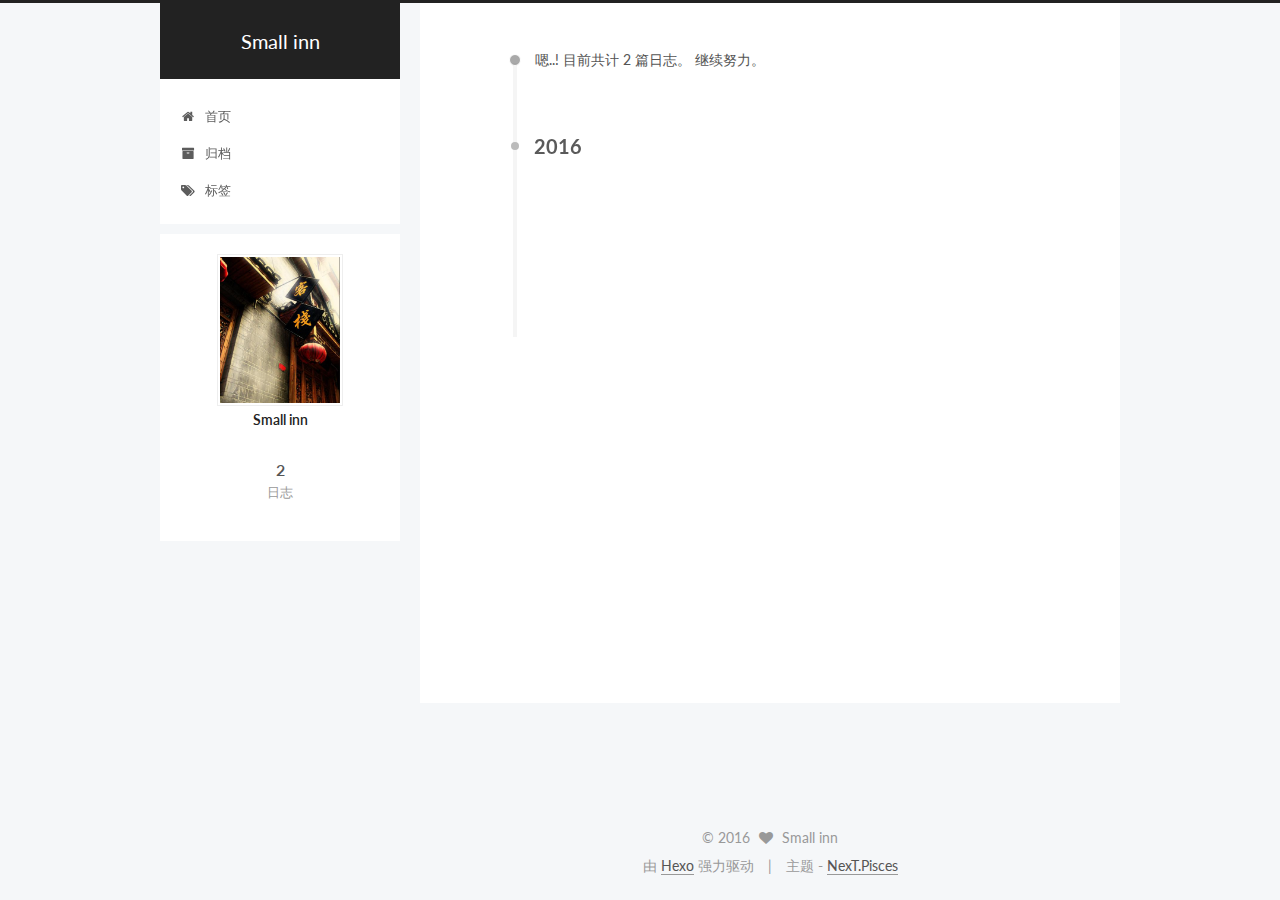
==== archives/index.html @ 56181438 "Site updated: 2016-12-31 00:46:27" ====
<!doctype html>



  


<html class="theme-next pisces use-motion">
<head>
  <meta charset="UTF-8"/>
<meta http-equiv="X-UA-Compatible" content="IE=edge,chrome=1" />
<meta name="viewport" content="width=device-width, initial-scale=1, maximum-scale=1"/>



<meta http-equiv="Cache-Control" content="no-transform" />
<meta http-equiv="Cache-Control" content="no-siteapp" />












  
  
  <link href="/vendors/fancybox/source/jquery.fancybox.css?v=2.1.5" rel="stylesheet" type="text/css" />




  
  
  
  

  
    
    
  

  

  

  

  

  
    
    
    <link href="//fonts.googleapis.com/css?family=Lato:300,300italic,400,400italic,700,700italic&subset=latin,latin-ext" rel="stylesheet" type="text/css">
  






<link href="/vendors/font-awesome/css/font-awesome.min.css?v=4.4.0" rel="stylesheet" type="text/css" />

<link href="/css/main.css?v=5.0.1" rel="stylesheet" type="text/css" />


  <meta name="keywords" content="Small inn, Hellow" />








  <link rel="shortcut icon" type="image/x-icon" href="/favicon.ico?v=5.0.1" />






<meta property="og:type" content="website">
<meta property="og:title" content="Small inn">
<meta property="og:url" content="http://yoursite.com/archives/index.html">
<meta property="og:site_name" content="Small inn">
<meta name="twitter:card" content="summary">
<meta name="twitter:title" content="Small inn">



<script type="text/javascript" id="hexo.configuration">
  var NexT = window.NexT || {};
  var CONFIG = {
    scheme: 'Pisces',
    sidebar: {"position":"left","display":"post"},
    fancybox: true,
    motion: true,
    duoshuo: {
      userId: 0,
      author: '博主'
    }
  };
</script>

  <title> 归档 | Small inn </title>
</head>

<body itemscope itemtype="http://schema.org/WebPage" lang="zh-Hans">

  










  
  
    
  

  <div class="container one-collumn sidebar-position-left  page-archive  ">
    <div class="headband"></div>

    <header id="header" class="header" itemscope itemtype="http://schema.org/WPHeader">
      <div class="header-inner"><div class="site-meta ">
  

  <div class="custom-logo-site-title">
    <a href="/"  class="brand" rel="start">
      <span class="logo-line-before"><i></i></span>
      <span class="site-title">Small inn</span>
      <span class="logo-line-after"><i></i></span>
    </a>
  </div>
  <p class="site-subtitle"></p>
</div>

<div class="site-nav-toggle">
  <button>
    <span class="btn-bar"></span>
    <span class="btn-bar"></span>
    <span class="btn-bar"></span>
  </button>
</div>

<nav class="site-nav">
  

  
    <ul id="menu" class="menu">
      
        
        <li class="menu-item menu-item-home">
          <a href="/" rel="section">
            
              <i class="menu-item-icon fa fa-fw fa-home"></i> <br />
            
            首页
          </a>
        </li>
      
        
        <li class="menu-item menu-item-archives">
          <a href="/archives" rel="section">
            
              <i class="menu-item-icon fa fa-fw fa-archive"></i> <br />
            
            归档
          </a>
        </li>
      
        
        <li class="menu-item menu-item-tags">
          <a href="/tags" rel="section">
            
              <i class="menu-item-icon fa fa-fw fa-tags"></i> <br />
            
            标签
          </a>
        </li>
      

      
    </ul>
  

  
</nav>

 </div>
    </header>

    <main id="main" class="main">
      <div class="main-inner">
        <div class="content-wrap">
          <div id="content" class="content">
            

  <section id="posts" class="posts-collapse">
    <span class="archive-move-on"></span>

    <span class="archive-page-counter">
      
      
      
        
      
      嗯..! 目前共计 2 篇日志。 继续努力。
    </span>

    

      
      
      

      
        
        <div class="collection-title">
          <h2 class="archive-year motion-element" id="archive-year-2016">2016</h2>
        </div>
      
      

      

  <article class="post post-type-normal" itemscope itemtype="http://schema.org/Article">
    <header class="post-header">

      <h1 class="post-title">
        
            <a class="post-title-link" href="/2016/12/30/我的第一篇博客/" itemprop="url">
              
                <span itemprop="name">我的第一篇博客</span>
              
            </a>
        
      </h1>

      <div class="post-meta">
        <time class="post-time" itemprop="dateCreated"
              datetime="2016-12-30T23:49:05+08:00"
              content="2016-12-30" >
          12-30
        </time>
      </div>

    </header>
  </article>



    

      
      
      

      
      

      

  <article class="post post-type-normal" itemscope itemtype="http://schema.org/Article">
    <header class="post-header">

      <h1 class="post-title">
        
            <a class="post-title-link" href="/2016/12/30/hello-world/" itemprop="url">
              
                <span itemprop="name">Hello World</span>
              
            </a>
        
      </h1>

      <div class="post-meta">
        <time class="post-time" itemprop="dateCreated"
              datetime="2016-12-30T22:03:05+08:00"
              content="2016-12-30" >
          12-30
        </time>
      </div>

    </header>
  </article>



    

  </section>

  



          </div>
          


          

        </div>
        
          
  
  <div class="sidebar-toggle">
    <div class="sidebar-toggle-line-wrap">
      <span class="sidebar-toggle-line sidebar-toggle-line-first"></span>
      <span class="sidebar-toggle-line sidebar-toggle-line-middle"></span>
      <span class="sidebar-toggle-line sidebar-toggle-line-last"></span>
    </div>
  </div>

  <aside id="sidebar" class="sidebar">
    <div class="sidebar-inner">

      

      

      <section class="site-overview sidebar-panel  sidebar-panel-active ">
        <div class="site-author motion-element" itemprop="author" itemscope itemtype="http://schema.org/Person">
          <img class="site-author-image" itemprop="image"
               src="/images/Small-inn.jpg"
               alt="Small inn" />
          <p class="site-author-name" itemprop="name">Small inn</p>
          <p class="site-description motion-element" itemprop="description"></p>
        </div>
        <nav class="site-state motion-element">
          <div class="site-state-item site-state-posts">
            <a href="/archives">
              <span class="site-state-item-count">2</span>
              <span class="site-state-item-name">日志</span>
            </a>
          </div>

          

          

        </nav>

        

        <div class="links-of-author motion-element">
          
        </div>

        
        

        
        

      </section>

      

    </div>
  </aside>


        
      </div>
    </main>

    <footer id="footer" class="footer">
      <div class="footer-inner">
        <div class="copyright" >
  
  &copy; 
  <span itemprop="copyrightYear">2016</span>
  <span class="with-love">
    <i class="fa fa-heart"></i>
  </span>
  <span class="author" itemprop="copyrightHolder">Small inn</span>
</div>

<div class="powered-by">
  由 <a class="theme-link" href="http://hexo.io">Hexo</a> 强力驱动
</div>

<div class="theme-info">
  主题 -
  <a class="theme-link" href="https://github.com/iissnan/hexo-theme-next">
    NexT.Pisces
  </a>
</div>

        

        
      </div>
    </footer>

    <div class="back-to-top">
      <i class="fa fa-arrow-up"></i>
    </div>
  </div>

  

<script type="text/javascript">
  if (Object.prototype.toString.call(window.Promise) !== '[object Function]') {
    window.Promise = null;
  }
</script>









  



  
  <script type="text/javascript" src="/vendors/jquery/index.js?v=2.1.3"></script>

  
  <script type="text/javascript" src="/vendors/fastclick/lib/fastclick.min.js?v=1.0.6"></script>

  
  <script type="text/javascript" src="/vendors/jquery_lazyload/jquery.lazyload.js?v=1.9.7"></script>

  
  <script type="text/javascript" src="/vendors/velocity/velocity.min.js?v=1.2.1"></script>

  
  <script type="text/javascript" src="/vendors/velocity/velocity.ui.min.js?v=1.2.1"></script>

  
  <script type="text/javascript" src="/vendors/fancybox/source/jquery.fancybox.pack.js?v=2.1.5"></script>


  


  <script type="text/javascript" src="/js/src/utils.js?v=5.0.1"></script>

  <script type="text/javascript" src="/js/src/motion.js?v=5.0.1"></script>



  
  


  <script type="text/javascript" src="/js/src/affix.js?v=5.0.1"></script>

  <script type="text/javascript" src="/js/src/schemes/pisces.js?v=5.0.1"></script>



  
  
    <script type="text/javascript" id="motion.page.archive">
      $('.archive-year').velocity('transition.slideLeftIn');
    </script>
  


  


  <script type="text/javascript" src="/js/src/bootstrap.js?v=5.0.1"></script>



  



  



  
  
  

  

  

</body>
</html>
---- css/main.css ----
/* normalize.css v3.0.2 | MIT License | git.io/normalize */
html {
  font-family: sans-serif; /* 1 */
  -ms-text-size-adjust: 100%; /* 2 */
  -webkit-text-size-adjust: 100%; /* 2 */
}
body {
  margin: 0;
}
article,
aside,
details,
figcaption,
figure,
footer,
header,
hgroup,
main,
menu,
nav,
section,
summary {
  display: block;
}
audio,
canvas,
progress,
video {
  display: inline-block; /* 1 */
  vertical-align: baseline; /* 2 */
}
audio:not([controls]) {
  display: none;
  height: 0;
}
[hidden],
template {
  display: none;
}
a {
  background-color: transparent;
}
a:active,
a:hover {
  outline: 0;
}
abbr[title] {
  border-bottom: 1px dotted;
}
b,
strong {
  font-weight: bold;
}
dfn {
  font-style: italic;
}
h1 {
  font-size: 2em;
  margin: 0.67em 0;
}
mark {
  background: #ff0;
  color: #000;
}
small {
  font-size: 80%;
}
sub,
sup {
  font-size: 75%;
  line-height: 0;
  position: relative;
  vertical-align: baseline;
}
sup {
  top: -0.5em;
}
sub {
  bottom: -0.25em;
}
img {
  border: 0;
}
svg:not(:root) {
  overflow: hidden;
}
figure {
  margin: 1em 40px;
}
hr {
  -moz-box-sizing: content-box;
  box-sizing: content-box;
  height: 0;
}
pre {
  overflow: auto;
}
code,
kbd,
pre,
samp {
  font-family: monospace, monospace;
  font-size: 1em;
}
button,
input,
optgroup,
select,
textarea {
  color: inherit; /* 1 */
  font: inherit; /* 2 */
  margin: 0; /* 3 */
}
button {
  overflow: visible;
}
button,
select {
  text-transform: none;
}
button,
html input[type="button"],
input[type="reset"],
input[type="submit"] {
  -webkit-appearance: button; /* 2 */
  cursor: pointer; /* 3 */
}
button[disabled],
html input[disabled] {
  cursor: default;
}
button::-moz-focus-inner,
input::-moz-focus-inner {
  border: 0;
  padding: 0;
}
input {
  line-height: normal;
}
input[type="checkbox"],
input[type="radio"] {
  box-sizing: border-box; /* 1 */
  padding: 0; /* 2 */
}
input[type="number"]::-webkit-inner-spin-button,
input[type="number"]::-webkit-outer-spin-button {
  height: auto;
}
input[type="search"] {
  -webkit-appearance: textfield; /* 1 */
  -moz-box-sizing: content-box;
  -webkit-box-sizing: content-box; /* 2 */
  box-sizing: content-box;
}
input[type="search"]::-webkit-search-cancel-button,
input[type="search"]::-webkit-search-decoration {
  -webkit-appearance: none;
}
fieldset {
  border: 1px solid #c0c0c0;
  margin: 0 2px;
  padding: 0.35em 0.625em 0.75em;
}
legend {
  border: 0; /* 1 */
  padding: 0; /* 2 */
}
textarea {
  overflow: auto;
}
optgroup {
  font-weight: bold;
}
table {
  border-collapse: collapse;
  border-spacing: 0;
}
td,
th {
  padding: 0;
}
::selection {
  background: #262a30;
  color: #fff;
}
body {
  position: relative;
  font-family: 'Lato', "PingFang SC", "Microsoft YaHei", sans-serif;
  font-size: 14px;
  line-height: 2;
  color: #555;
  background: #fff;
}
@media (max-width: 767px) {
  body {
    padding-right: 0 !important;
  }
}
@media (min-width: 768px) and (max-width: 991px) {
  body {
    padding-right: 0 !important;
  }
}
@media (min-width: 1600px) {
  body {
    font-size: 16px;
  }
}
h1,
h2,
h3,
h4,
h5,
h6 {
  margin: 0;
  padding: 0;
  font-weight: bold;
  line-height: 1.5;
  font-family: 'Lato', "PingFang SC", "Microsoft YaHei", sans-serif;
}
h2,
h3,
h4,
h5,
h6 {
  margin: 20px 0 15px;
}
h1 {
  font-size: 22px;
}
@media (max-width: 767px) {
  h1 {
    font-size: 18px;
  }
}
h2 {
  font-size: 20px;
}
@media (max-width: 767px) {
  h2 {
    font-size: 16px;
  }
}
h3 {
  font-size: 18px;
}
@media (max-width: 767px) {
  h3 {
    font-size: 14px;
  }
}
h4 {
  font-size: 16px;
}
@media (max-width: 767px) {
  h4 {
    font-size: 12px;
  }
}
h5 {
  font-size: 14px;
}
@media (max-width: 767px) {
  h5 {
    font-size: 10px;
  }
}
h6 {
  font-size: 12px;
}
@media (max-width: 767px) {
  h6 {
    font-size: 8px;
  }
}
p {
  margin: 0 0 25px 0;
}
a {
  color: #555;
  text-decoration: none;
  border-bottom: 1px solid #999;
  word-wrap: break-word;
}
a:hover {
  color: #222;
  border-bottom-color: #222;
}
ul {
  list-style: none;
}
blockquote {
  margin: 0;
  padding: 0;
}
img {
  display: block;
  margin: auto;
  max-width: 100%;
  height: auto;
}
hr {
  margin: 40px 0;
  height: 3px;
  border: none;
  background-color: #ddd;
  background-image: repeating-linear-gradient(-45deg, #fff, #fff 4px, transparent 4px, transparent 8px);
}
blockquote {
  padding: 0 15px;
  color: #666;
  border-left: 4px solid #ddd;
}
blockquote cite::before {
  content: "-";
  padding: 0 5px;
}
dt {
  font-weight: 700;
}
dd {
  margin: 0;
  padding: 0;
}
.text-left {
  text-align: left;
}
.text-center {
  text-align: center;
}
.text-right {
  text-align: right;
}
.text-justify {
  text-align: justify;
}
.text-nowrap {
  white-space: nowrap;
}
.text-lowercase {
  text-transform: lowercase;
}
.text-uppercase {
  text-transform: uppercase;
}
.text-capitalize {
  text-transform: capitalize;
}
.center-block {
  display: block;
  margin-left: auto;
  margin-right: auto;
}
.clearfix:before,
.clearfix:after {
  content: " ";
  display: table;
}
.clearfix:after {
  clear: both;
}
.pullquote {
  width: 45%;
}
.pullquote.left {
  float: left;
  margin-left: 5px;
  margin-right: 10px;
}
.pullquote.right {
  float: right;
  margin-left: 10px;
  margin-right: 5px;
}
.affix.affix.affix {
  position: fixed;
}
.translation {
  margin-top: -20px;
  font-size: 14px;
  color: #999;
}
.scrollbar-measure {
  width: 100px;
  height: 100px;
  overflow: scroll;
  position: absolute;
  top: -9999px;
}
.use-motion .motion-element {
  opacity: 0;
}
#local-search-input {
  padding: 3px;
  border: none;
  text-indent: 14px;
  border-radius: 0;
  width: 140px;
  outline: none;
  border-bottom: 1px solid #999;
  background: inherit;
  opacity: 0.5;
}
#local-search-input:focus {
  opacity: 1;
}
.search-icon {
  position: absolute;
  top: 9px;
}
table {
  margin: 20px 0;
  width: 100%;
  border-collapse: collapse;
  border-spacing: 0;
  border: 1px solid #ddd;
  font-size: 14px;
  table-layout: fixed;
  word-wrap: break-all;
}
table>tbody>tr:nth-of-type(odd) {
  background-color: #f9f9f9;
}
table>tbody>tr:hover {
  background-color: #f5f5f5;
}
caption,
th,
td {
  padding: 8px;
  text-align: left;
  vertical-align: middle;
  font-weight: normal;
}
th,
td {
  border-bottom: 3px solid #ddd;
  border-right: 1px solid #eee;
}
th {
  padding-bottom: 10px;
  font-weight: 700;
}
td {
  border-bottom-width: 1px;
}
html,
body {
  height: 100%;
}
.container {
  position: relative;
  min-height: 100%;
}
.header-inner {
  margin: 0 auto;
  padding: 100px 0 70px;
  width: 700px;
}
@media (min-width: 1600px) {
  .container .header-inner {
    width: 900px;
  }
}
.main {
  padding-bottom: 150px;
}
.main-inner {
  margin: 0 auto;
  width: 700px;
}
@media (min-width: 1600px) {
  .container .main-inner {
    width: 900px;
  }
}
.footer {
  position: absolute;
  left: 0;
  bottom: 0;
  width: 100%;
  min-height: 50px;
}
.footer-inner {
  box-sizing: border-box;
  margin: 20px auto;
  width: 700px;
}
@media (min-width: 1600px) {
  .container .footer-inner {
    width: 900px;
  }
}
pre,
.highlight {
  overflow: auto;
  margin: 20px 0;
  padding: 15px;
  font-size: 13px;
  color: #4d4d4c;
  background: #f7f7f7;
  line-height: 1.6;
}
pre,
code {
  font-family: consolas, Menlo, "PingFang SC", "Microsoft YaHei", monospace;
}
code {
  padding: 2px 4px;
  word-break: break-all;
  color: #555;
  background: #eee;
  border-radius: 4px;
  font-size: 13px;
}
pre code {
  padding: 0;
  color: #4d4d4c;
  background: none;
  text-shadow: none;
}
.highlight pre {
  border: none;
  margin: 0;
  padding: 1px;
}
.highlight table {
  margin: 0;
  width: auto;
  border: none;
}
.highlight td {
  border: none;
  padding: 0;
}
.highlight figcaption {
  font-size: 1em;
  color: #4d4d4c;
  line-height: 1em;
  margin-bottom: 1em;
}
.highlight figcaption:before,
.highlight figcaption:after {
  content: " ";
  display: table;
}
.highlight figcaption:after {
  clear: both;
}
.highlight figcaption a {
  float: right;
  color: #4d4d4c;
}
.highlight figcaption a:hover {
  border-bottom-color: #4d4d4c;
}
.highlight .gutter pre {
  color: #666;
  text-align: right;
  padding-right: 20px;
}
.highlight .line {
  height: 20px;
}
.gist table {
  width: auto;
}
.gist table td {
  border: none;
}
pre .comment {
  color: #8e908c;
}
pre .variable,
pre .attribute,
pre .tag,
pre .regexp,
pre .ruby .constant,
pre .xml .tag .title,
pre .xml .pi,
pre .xml .doctype,
pre .html .doctype,
pre .css .id,
pre .css .class,
pre .css .pseudo {
  color: #c82829;
}
pre .number,
pre .preprocessor,
pre .built_in,
pre .literal,
pre .params,
pre .constant,
pre .command {
  color: #f5871f;
}
pre .ruby .class .title,
pre .css .rules .attribute,
pre .string,
pre .value,
pre .inheritance,
pre .header,
pre .ruby .symbol,
pre .xml .cdata,
pre .special,
pre .number,
pre .formula {
  color: #718c00;
}
pre .title,
pre .css .hexcolor {
  color: #3e999f;
}
pre .function,
pre .python .decorator,
pre .python .title,
pre .ruby .function .title,
pre .ruby .title .keyword,
pre .perl .sub,
pre .javascript .title,
pre .coffeescript .title {
  color: #4271ae;
}
pre .keyword,
pre .javascript .function {
  color: #8959a8;
}
.full-image.full-image.full-image {
  border: none;
  max-width: 100%;
  width: auto;
  margin: 20px auto;
}
@media (min-width: 992px) {
  .full-image.full-image.full-image {
    max-width: none;
    width: 126%;
    margin: 0 -13%;
  }
}
.blockquote-center,
.page-home .post-type-quote blockquote,
.page-post-detail .post-type-quote blockquote {
  position: relative;
  margin: 40px 0;
  padding: 0;
  border-left: none;
  text-align: center;
}
.blockquote-center::before,
.page-home .post-type-quote blockquote::before,
.page-post-detail .post-type-quote blockquote::before,
.blockquote-center::after,
.page-home .post-type-quote blockquote::after,
.page-post-detail .post-type-quote blockquote::after {
  position: absolute;
  content: ' ';
  display: block;
  width: 100%;
  height: 24px;
  opacity: 0.2;
  background-repeat: no-repeat;
  background-position: 0 -6px;
  background-size: 22px 22px;
}
.blockquote-center::before,
.page-home .post-type-quote blockquote::before,
.page-post-detail .post-type-quote blockquote::before {
  top: -20px;
  background-image: url("../images/quote-l.svg");
  border-top: 1px solid #ccc;
}
.blockquote-center::after,
.page-home .post-type-quote blockquote::after,
.page-post-detail .post-type-quote blockquote::after {
  bottom: -20px;
  background-image: url("../images/quote-r.svg");
  border-bottom: 1px solid #ccc;
  background-position: 100% 8px;
}
.blockquote-center p,
.page-home .post-type-quote blockquote p,
.page-post-detail .post-type-quote blockquote p,
.blockquote-center div,
.page-home .post-type-quote blockquote div,
.page-post-detail .post-type-quote blockquote div {
  text-align: center;
}
.post .post-body .group-picture img {
  box-sizing: border-box;
  padding: 0 3px;
  border: none;
}
.post .group-picture-row {
  overflow: hidden;
  margin-top: 6px;
}
.post .group-picture-row:first-child {
  margin-top: 0;
}
.post .group-picture-column {
  float: left;
}
.page-post-detail .post-body .group-picture-column {
  float: none;
  margin-top: 10px;
  width: auto !important;
}
.page-post-detail .post-body .group-picture-column img {
  margin: 0 auto;
}
.page-archive .group-picture-container {
  overflow: hidden;
}
.page-archive .group-picture-row {
  float: left;
}
.page-archive .group-picture-row:first-child {
  margin-top: 6px;
}
.page-archive .group-picture-column {
  max-width: 150px;
  max-height: 150px;
}
.btn {
  display: inline-block;
  padding: 0 20px;
  font-size: 14px;
  color: #fff;
  background: #222;
  border: 2px solid #555;
  text-decoration: none;
  border-radius: 0;
  transition-property: background-color;
  transition-duration: 0.2s;
  transition-timing-function: ease-in-out;
  transition-delay: 0s;
}
.btn:hover,
.post-more-link .btn:hover {
  border-color: #222;
  color: #fff;
  background: #222;
}
.btn-bar {
  display: block;
  width: 22px;
  height: 2px;
  background: #555;
  border-radius: 1px;
}
.btn-bar+.btn-bar {
  margin-top: 4px;
}
.pagination {
  margin: 120px 0 40px;
  text-align: center;
  border-top: 1px solid #eee;
}
.page-number-basic,
.pagination .prev,
.pagination .next,
.pagination .page-number,
.pagination .space {
  display: inline-block;
  position: relative;
  top: -1px;
  margin: 0 10px;
  padding: 0 10px;
  line-height: 30px;
}
@media (max-width: 767px) {
  .page-number-basic,
  .pagination .prev,
  .pagination .next,
  .pagination .page-number,
  .pagination .space {
    margin: 0 5px;
  }
}
.pagination .prev,
.pagination .next,
.pagination .page-number {
  border-bottom: 0;
  border-top: 1px solid #eee;
  transition-property: border-color;
  transition-duration: 0.2s;
  transition-timing-function: ease-in-out;
  transition-delay: 0s;
}
.pagination .prev:hover,
.pagination .next:hover,
.pagination .page-number:hover {
  border-top-color: #222;
}
.pagination .space {
  padding: 0;
  margin: 0;
}
.pagination .prev {
  margin-left: 0;
}
.pagination .next {
  margin-right: 0;
}
.pagination .page-number.current {
  color: #fff;
  background: #ccc;
  border-top-color: #ccc;
}
@media (max-width: 767px) {
  .pagination {
    border-top: none;
  }
  .pagination .prev,
  .pagination .next,
  .pagination .page-number {
    margin-bottom: 10px;
    border-top: 0;
    border-bottom: 1px solid #eee;
  }
  .pagination .prev:hover,
  .pagination .next:hover,
  .pagination .page-number:hover {
    border-bottom-color: #222;
  }
}
.comments {
  margin: 60px 20px 0;
}
.tag-cloud {
  text-align: center;
}
.tag-cloud a {
  display: inline-block;
  margin: 10px;
}
.back-to-top {
  box-sizing: border-box;
  position: fixed;
  bottom: -100px;
  right: 50px;
  z-index: 1050;
  padding: 0 6px;
  width: 25px;
  background: #222;
  font-size: 12px;
  opacity: 0.6;
  color: #fff;
  cursor: pointer;
  text-align: center;
  -webkit-transform: translateZ(0);
  transition-property: bottom;
  transition-duration: 0.2s;
  transition-timing-function: ease-in-out;
  transition-delay: 0s;
}
@media (max-width: 767px) {
  .back-to-top {
    display: none;
  }
}
@media (min-width: 768px) and (max-width: 991px) {
  .back-to-top {
    display: none;
  }
}
.back-to-top.back-to-top-on {
  bottom: 40px;
}
.header {
  background: #fff;
}
.header-inner {
  position: relative;
}
.headband {
  height: 3px;
  background: #222;
}
.site-meta {
  margin: 0;
  text-align: center;
}
@media (max-width: 767px) {
  .site-meta {
    text-align: center;
  }
}
.brand {
  position: relative;
  display: inline-block;
  padding: 0 40px;
  color: #fff;
  background: #222;
  border-bottom: none;
}
.brand:hover {
  color: #fff;
}
.logo {
  display: inline-block;
  margin-right: 5px;
  line-height: 36px;
  vertical-align: top;
}
.site-title {
  display: inline-block;
  vertical-align: top;
  line-height: 36px;
  font-size: 20px;
  font-weight: normal;
  font-family: 'Lato', "PingFang SC", "Microsoft YaHei", sans-serif;
}
.site-subtitle {
  margin-top: 10px;
  font-size: 13px;
  color: #ddd;
}
.use-motion .brand {
  opacity: 0;
}
.use-motion .logo,
.use-motion .site-title,
.use-motion .site-subtitle {
  opacity: 0;
  position: relative;
  top: -10px;
}
.site-nav-toggle {
  display: none;
  position: absolute;
  top: 10px;
  left: 10px;
}
@media (max-width: 767px) {
  .site-nav-toggle {
    display: block;
  }
}
.site-nav-toggle button {
  margin-top: 2px;
  padding: 9px 10px;
  background: transparent;
  border: none;
}
@media (max-width: 767px) {
  .site-nav {
    display: none;
    margin: 0 -10px;
    padding: 0 10px;
    clear: both;
    border-top: 1px solid #ddd;
  }
}
@media (min-width: 768px) and (max-width: 991px) {
  .site-nav {
    display: block !important;
  }
}
@media (min-width: 992px) {
  .site-nav {
    display: block !important;
  }
}
.menu {
  margin-top: 20px;
  padding-left: 0;
  text-align: center;
}
.menu .menu-item {
  display: inline-block;
  margin: 0 10px;
}
@media screen and (max-width: 767px) {
  .menu .menu-item {
    margin-top: 10px;
  }
}
.menu .menu-item a {
  display: block;
  font-size: 13px;
  text-transform: capitalize;
  line-height: inherit;
  border-bottom: 1px solid transparent;
  transition-property: border-color;
  transition-duration: 0.2s;
  transition-timing-function: ease-in-out;
  transition-delay: 0s;
}
.menu .menu-item a:hover,
.menu-item-active a {
  border-bottom-color: #222;
}
.menu .menu-item .fa {
  margin-right: 5px;
}
.use-motion .menu-item {
  opacity: 0;
}
.post-body {
  font-family: 'Lato', "PingFang SC", "Microsoft YaHei", sans-serif;
}
@media (max-width: 767px) {
  .post-body {
    word-break: break-word;
  }
}
.post-body .fancybox img {
  display: block !important;
  margin: 0 auto;
  cursor: pointer;
  cursor: zoom-in;
  cursor: -webkit-zoom-in;
}
.post-body .image-caption,
.post-body .figure .caption {
  margin: 10px auto 15px;
  text-align: center;
  font-size: 14px;
  color: #999;
  font-weight: bold;
  line-height: 1;
}
.post-sticky-flag {
  display: inline-block;
  font-size: 16px;
  -ms-transform: rotate(30deg);
  -webkit-transform: rotate(30deg);
  -moz-transform: rotate(30deg);
  -ms-transform: rotate(30deg);
  -o-transform: rotate(30deg);
  transform: rotate(30deg);
}
.posts-expand {
  padding-top: 40px;
}
@media (max-width: 767px) {
  .posts-expand {
    margin: 0 20px;
  }
  .post-body pre,
  .post-body .highlight {
    padding: 10px;
  }
  .post-body pre .gutter pre,
  .post-body .highlight .gutter pre {
    padding-right: 10px;
  }
}
@media (min-width: 992px) {
  .posts-expand .post-body {
    text-align: justify;
  }
}
.posts-expand .post-body h2,
.posts-expand .post-body h3,
.posts-expand .post-body h4,
.posts-expand .post-body h5,
.posts-expand .post-body h6 {
  padding-top: 10px;
}
.posts-expand .post-body h2 .header-anchor,
.posts-expand .post-body h3 .header-anchor,
.posts-expand .post-body h4 .header-anchor,
.posts-expand .post-body h5 .header-anchor,
.posts-expand .post-body h6 .header-anchor {
  float: right;
  margin-left: 10px;
  color: #ccc;
  border-bottom-style: none;
  visibility: hidden;
}
.posts-expand .post-body h2 .header-anchor:hover,
.posts-expand .post-body h3 .header-anchor:hover,
.posts-expand .post-body h4 .header-anchor:hover,
.posts-expand .post-body h5 .header-anchor:hover,
.posts-expand .post-body h6 .header-anchor:hover {
  color: inherit;
}
.posts-expand .post-body h2:hover .header-anchor,
.posts-expand .post-body h3:hover .header-anchor,
.posts-expand .post-body h4:hover .header-anchor,
.posts-expand .post-body h5:hover .header-anchor,
.posts-expand .post-body h6:hover .header-anchor {
  visibility: visible;
}
.posts-expand .post-body ul li {
  list-style: circle;
}
.posts-expand .post-body img {
  box-sizing: border-box;
  margin: auto;
  padding: 3px;
  border: 1px solid #ddd;
}
.posts-expand .fancybox img {
  margin: 0 auto;
}
@media (max-width: 767px) {
  .posts-collapse {
    margin: 0 20px;
  }
  .posts-collapse .post-title,
  .posts-collapse .post-meta {
    display: block;
    width: auto;
    text-align: left;
  }
}
.posts-collapse {
  position: relative;
  z-index: 1010;
  margin-left: 55px;
}
.posts-collapse::after {
  content: " ";
  position: absolute;
  top: 20px;
  left: 0;
  margin-left: -2px;
  width: 4px;
  height: 100%;
  background: #f5f5f5;
  z-index: -1;
}
@media (max-width: 767px) {
  .posts-collapse {
    margin: 0 20px;
  }
}
.posts-collapse .collection-title {
  position: relative;
  margin: 60px 0;
}
.posts-collapse .collection-title h2 {
  margin-left: 20px;
}
.posts-collapse .collection-title small {
  color: #bbb;
}
.posts-collapse .collection-title::before {
  content: " ";
  position: absolute;
  left: 0;
  top: 50%;
  margin-left: -4px;
  margin-top: -4px;
  width: 8px;
  height: 8px;
  background: #bbb;
  border-radius: 50%;
}
.posts-collapse .post {
  margin: 30px 0;
}
.posts-collapse .post-header {
  position: relative;
  transition-duration: 0.2s;
  transition-timing-function: ease-in-out;
  transition-delay: 0s;
  transition-property: border;
  border-bottom: 1px dashed #ccc;
}
.posts-collapse .post-header::before {
  content: " ";
  position: absolute;
  left: 0;
  top: 12px;
  width: 6px;
  height: 6px;
  margin-left: -4px;
  background: #bbb;
  border-radius: 50%;
  border: 1px solid #fff;
  transition-duration: 0.2s;
  transition-timing-function: ease-in-out;
  transition-delay: 0s;
  transition-property: background;
}
.posts-collapse .post-header:hover {
  border-bottom-color: #666;
}
.posts-collapse .post-header:hover::before {
  background: #222;
}
.posts-collapse .post-meta {
  position: absolute;
  font-size: 12px;
  left: 20px;
  top: 5px;
}
.posts-collapse .post-comments-count {
  display: none;
}
.posts-collapse .post-title {
  margin-left: 60px;
  font-size: 16px;
  font-weight: normal;
  line-height: inherit;
}
.posts-collapse .post-title::after {
  margin-left: 3px;
  opacity: 0.6;
}
.posts-collapse .post-title a {
  color: #666;
  border-bottom: none;
}
.page-home .post-type-quote .post-header,
.page-post-detail .post-type-quote .post-header,
.page-home .post-type-quote .post-tags,
.page-post-detail .post-type-quote .post-tags {
  display: none;
}
.posts-expand .post-title {
  font-size: 26px;
  text-align: center;
  word-break: break-word;
  font-weight: 300;
}
@media (max-width: 767px) {
  .posts-expand .post-title {
    font-size: 22px;
  }
}
.posts-expand .post-title-link {
  display: inline-block;
  position: relative;
  color: #555;
  border-bottom: none;
  line-height: 1.2;
  vertical-align: top;
}
.posts-expand .post-title-link::before {
  content: "";
  position: absolute;
  width: 100%;
  height: 2px;
  bottom: 0;
  left: 0;
  background-color: #000;
  visibility: hidden;
  -webkit-transform: scaleX(0);
  -moz-transform: scaleX(0);
  -ms-transform: scaleX(0);
  -o-transform: scaleX(0);
  transform: scaleX(0);
  transition-duration: 0.2s;
  transition-timing-function: ease-in-out;
  transition-delay: 0s;
}
.posts-expand .post-title-link:hover::before {
  visibility: visible;
  -webkit-transform: scaleX(1);
  -moz-transform: scaleX(1);
  -ms-transform: scaleX(1);
  -o-transform: scaleX(1);
  transform: scaleX(1);
}
.posts-expand .post-title-link .fa {
  font-size: 16px;
}
.posts-expand .post-meta {
  margin: 3px 0 60px 0;
  color: #999;
  font-family: 'Lato', "PingFang SC", "Microsoft YaHei", sans-serif;
  font-size: 12px;
  text-align: center;
}
.posts-expand .post-meta .post-category-list {
  display: inline-block;
  margin: 0;
  padding: 3px;
}
.posts-expand .post-meta .post-category-list-link {
  color: #999;
}
.post-meta-item-icon {
  display: none;
  margin-right: 3px;
}
@media (min-width: 768px) and (max-width: 991px) {
  .post-meta-item-icon {
    display: inline-block;
  }
}
@media (max-width: 767px) {
  .post-meta-item-icon {
    display: inline-block;
  }
}
@media (min-width: 768px) and (max-width: 991px) {
  .post-meta-item-text {
    display: none;
  }
}
@media (max-width: 767px) {
  .post-meta-item-text {
    display: none;
  }
}
@media (max-width: 767px) {
  .posts-expand .post-comments-count {
    display: none;
  }
}
.post-more-link {
  margin-top: 50px;
}
.post-more-link .btn {
  color: #555;
  font-size: 14px;
  background: #fff;
  border-radius: 2px;
  line-height: 2;
}
.posts-expand .post-tags {
  margin-top: 40px;
  text-align: center;
}
.posts-expand .post-tags a {
  display: inline-block;
  margin-right: 10px;
  font-size: 13px;
}
.post-nav {
  overflow: hidden;
  margin-top: 60px;
  padding: 10px;
  white-space: nowrap;
  border-top: 1px solid #eee;
}
.post-nav-item {
  display: inline-block;
  width: 50%;
  white-space: normal;
}
.post-nav-item a {
  position: relative;
  display: inline-block;
  line-height: 25px;
  font-size: 14px;
  color: #555;
  border-bottom: none;
}
.post-nav-item a:hover {
  color: #222;
  border-bottom: none;
}
.post-nav-item a:active {
  top: 2px;
}
.post-nav-item a i {
  font-size: 12px;
}
.post-nav-prev {
  text-align: right;
}
.posts-expand .post-eof {
  display: block;
  margin: 80px auto 60px;
  width: 8%;
  height: 1px;
  background: #ccc;
  text-align: center;
}
.post:last-child .post-eof.post-eof.post-eof {
  display: none;
}
.post-gallery {
  display: table;
  table-layout: fixed;
  width: 100%;
  border-collapse: separate;
}
.post-gallery-row {
  display: table-row;
}
.post-gallery .post-gallery-img {
  display: table-cell;
  text-align: center;
  vertical-align: middle;
  border: none;
}
.post-gallery .post-gallery-img img {
  max-width: 100%;
  max-height: 100%;
  border: none;
}
.fancybox-close,
.fancybox-close:hover {
  border: none;
}
.sidebar {
  position: fixed;
  right: 0;
  top: 0;
  bottom: 0;
  width: 0;
  z-index: 1040;
  box-shadow: inset 0 2px 6px #000;
  background: #222;
  -webkit-transform: translateZ(0);
}
.sidebar a {
  color: #999;
  border-bottom-color: #555;
}
.sidebar a:hover {
  color: #eee;
}
@media (min-width: 768px) and (max-width: 991px) {
  .sidebar {
    display: none !important;
  }
}
@media (max-width: 767px) {
  .sidebar {
    display: none !important;
  }
}
.sidebar-inner {
  position: relative;
  padding: 20px 10px;
  color: #999;
  text-align: center;
}
.sidebar-toggle {
  position: fixed;
  right: 50px;
  bottom: 45px;
  width: 15px;
  height: 15px;
  padding: 5px;
  background: #222;
  line-height: 0;
  z-index: 1050;
  cursor: pointer;
  -webkit-transform: translateZ(0);
}
@media (min-width: 768px) and (max-width: 991px) {
  .sidebar-toggle {
    display: none;
  }
}
@media (max-width: 767px) {
  .sidebar-toggle {
    display: none;
  }
}
.sidebar-toggle-line {
  position: relative;
  display: inline-block;
  vertical-align: top;
  height: 2px;
  width: 100%;
  background: #fff;
  margin-top: 3px;
}
.sidebar-toggle-line:first-child {
  margin-top: 0;
}
.site-author-image {
  display: block;
  margin: 0 auto;
  padding: 2px;
  max-width: 120px;
  height: auto;
  border: 1px solid #eee;
}
.site-author-name {
  margin: 0;
  text-align: center;
  color: #222;
  font-weight: 600;
}
.site-description {
  margin-top: 0;
  text-align: center;
  font-size: 13px;
  color: #999;
}
.site-state {
  overflow: hidden;
  line-height: 1.4;
  white-space: nowrap;
  text-align: center;
}
.site-state-item {
  display: inline-block;
  padding: 0 15px;
  border-left: 1px solid #eee;
}
.site-state-item:first-child {
  border-left: none;
}
.site-state-item a {
  border-bottom: none;
}
.site-state-item-count {
  display: block;
  text-align: center;
  color: inherit;
  font-weight: 600;
  font-size: 16px;
}
.site-state-item-name {
  font-size: 13px;
  color: #999;
}
.feed-link {
  margin-top: 20px;
}
.feed-link a {
  display: inline-block;
  padding: 0 15px;
  color: #fc6423;
  border: 1px solid #fc6423;
  border-radius: 4px;
}
.feed-link a i {
  color: #fc6423;
  font-size: 14px;
}
.feed-link a:hover {
  color: #fff;
  background: #fc6423;
}
.feed-link a:hover i {
  color: #fff;
}
.links-of-author {
  margin-top: 20px;
}
.links-of-author a {
  display: inline-block;
  vertical-align: middle;
  margin-right: 10px;
  margin-bottom: 10px;
  border-bottom-color: #555;
  font-size: 13px;
}
.links-of-author a:before {
  display: inline-block;
  vertical-align: middle;
  margin-right: 3px;
  content: " ";
  width: 4px;
  height: 4px;
  border-radius: 50%;
  background: #059f3e;
}
.links-of-blogroll {
  font-size: 13px;
}
.links-of-blogroll-title {
  margin-top: 20px;
  font-size: 14px;
  font-weight: 600;
}
.links-of-blogroll-list {
  margin: 0;
  padding: 0;
}
.links-of-blogroll-item {
  padding: 2px 10px;
}
.sidebar-nav {
  margin: 0 0 20px;
  padding-left: 0;
}
.sidebar-nav li {
  display: inline-block;
  cursor: pointer;
  border-bottom: 1px solid transparent;
  font-size: 14px;
  color: #555;
}
.sidebar-nav li:hover {
  color: #fc6423;
}
.page-post-detail .sidebar-nav-toc {
  padding: 0 5px;
}
.page-post-detail .sidebar-nav-overview {
  margin-left: 10px;
}
.sidebar-nav .sidebar-nav-active {
  color: #fc6423;
  border-bottom-color: #fc6423;
}
.sidebar-nav .sidebar-nav-active:hover {
  color: #fc6423;
}
.sidebar-panel {
  display: none;
}
.sidebar-panel-active {
  display: block;
}
.post-toc-empty {
  font-size: 14px;
  color: #666;
}
.post-toc-wrap {
  overflow: hidden;
}
.post-toc {
  overflow: auto;
}
.post-toc ol {
  margin: 0;
  padding: 0 2px 5px 10px;
  text-align: left;
  list-style: none;
  font-size: 14px;
}
.post-toc ol > ol {
  padding-left: 0;
}
.post-toc ol a {
  transition-duration: 0.2s;
  transition-timing-function: ease-in-out;
  transition-delay: 0s;
  transition-property: all;
  color: #666;
  border-bottom-color: #ccc;
}
.post-toc ol a:hover {
  color: #000;
  border-bottom-color: #000;
}
.post-toc .nav-item {
  overflow: hidden;
  text-overflow: ellipsis;
  white-space: nowrap;
  line-height: 1.8;
}
.post-toc .nav .nav-child {
  display: none;
}
.post-toc .nav .active > .nav-child {
  display: block;
}
.post-toc .nav .active-current > .nav-child {
  display: block;
}
.post-toc .nav .active-current > .nav-child > .nav-item {
  display: block;
}
.post-toc .nav .active > a {
  color: #fc6423;
  border-bottom-color: #fc6423;
}
.post-toc .nav .active-current > a {
  color: #fc6423;
}
.post-toc .nav .active-current > a:hover {
  color: #fc6423;
}
.footer {
  font-size: 14px;
  color: #999;
}
.footer img {
  border: none;
}
.footer-inner {
  text-align: center;
}
.with-love {
  display: inline-block;
  margin: 0 5px;
}
.powered-by,
.theme-info {
  display: inline-block;
}
.powered-by {
  margin-right: 10px;
}
.powered-by::after {
  content: "|";
  padding-left: 10px;
}
.cc-license {
  margin-top: 10px;
  text-align: center;
}
.cc-license .cc-opacity {
  opacity: 0.7;
  border-bottom: none;
}
.cc-license .cc-opacity:hover {
  opacity: 0.9;
}
.cc-license img {
  display: inline-block;
}
.theme-next #ds-thread #ds-reset {
  color: #555;
}
.theme-next #ds-thread #ds-reset .ds-replybox {
  margin-bottom: 30px;
}
.theme-next #ds-thread #ds-reset .ds-replybox .ds-avatar,
.theme-next #ds-reset .ds-avatar img {
  box-shadow: none;
}
.theme-next #ds-thread #ds-reset .ds-textarea-wrapper {
  border-color: #c7d4e1;
  background: none;
  border-top-right-radius: 3px;
  border-top-left-radius: 3px;
}
.theme-next #ds-thread #ds-reset .ds-textarea-wrapper textarea {
  height: 60px;
}
.theme-next #ds-reset .ds-rounded-top {
  border-radius: 0;
}
.theme-next #ds-thread #ds-reset .ds-post-toolbar {
  box-sizing: border-box;
  border: 1px solid #c7d4e1;
  background: #f6f8fa;
}
.theme-next #ds-thread #ds-reset .ds-post-options {
  height: 40px;
  border: none;
  background: none;
}
.theme-next #ds-thread #ds-reset .ds-toolbar-buttons {
  top: 11px;
}
.theme-next #ds-thread #ds-reset .ds-sync {
  top: 5px;
}
.theme-next #ds-thread #ds-reset .ds-post-button {
  top: 4px;
  right: 5px;
  width: 90px;
  height: 30px;
  border: 1px solid #c5ced7;
  border-radius: 3px;
  background-image: linear-gradient(#fbfbfc, #f5f7f9);
  color: #60676d;
}
.theme-next #ds-thread #ds-reset .ds-post-button:hover {
  background-position: 0 -30px;
  color: #60676d;
}
.theme-next #ds-thread #ds-reset .ds-comments-info {
  padding: 10px 0;
}
.theme-next #ds-thread #ds-reset .ds-sort {
  display: none;
}
.theme-next #ds-thread #ds-reset li.ds-tab a.ds-current {
  border: none;
  background: #f6f8fa;
  color: #60676d;
}
.theme-next #ds-thread #ds-reset li.ds-tab a.ds-current:hover {
  background-color: #e9f0f7;
  color: #60676d;
}
.theme-next #ds-thread #ds-reset li.ds-tab a {
  border-radius: 2px;
  padding: 5px;
}
.theme-next #ds-thread #ds-reset .ds-login-buttons p {
  color: #999;
  line-height: 36px;
}
.theme-next #ds-thread #ds-reset .ds-login-buttons .ds-service-list li {
  height: 28px;
}
.theme-next #ds-thread #ds-reset .ds-service-list a {
  background: none;
  padding: 5px;
  border: 1px solid;
  border-radius: 3px;
  text-align: center;
}
.theme-next #ds-thread #ds-reset .ds-service-list a:hover {
  color: #fff;
  background: #666;
}
.theme-next #ds-thread #ds-reset .ds-service-list .ds-weibo {
  color: #fc9b00;
  border-color: #fc9b00;
}
.theme-next #ds-thread #ds-reset .ds-service-list .ds-weibo:hover {
  background: #fc9b00;
}
.theme-next #ds-thread #ds-reset .ds-service-list .ds-qq {
  color: #60a3ec;
  border-color: #60a3ec;
}
.theme-next #ds-thread #ds-reset .ds-service-list .ds-qq:hover {
  background: #60a3ec;
}
.theme-next #ds-thread #ds-reset .ds-service-list .ds-renren {
  color: #2e7ac4;
  border-color: #2e7ac4;
}
.theme-next #ds-thread #ds-reset .ds-service-list .ds-renren:hover {
  background: #2e7ac4;
}
.theme-next #ds-thread #ds-reset .ds-service-list .ds-douban {
  color: #37994c;
  border-color: #37994c;
}
.theme-next #ds-thread #ds-reset .ds-service-list .ds-douban:hover {
  background: #37994c;
}
.theme-next #ds-thread #ds-reset .ds-service-list .ds-kaixin {
  color: #fef20d;
  border-color: #fef20d;
}
.theme-next #ds-thread #ds-reset .ds-service-list .ds-kaixin:hover {
  background: #fef20d;
}
.theme-next #ds-thread #ds-reset .ds-service-list .ds-netease {
  color: #f00;
  border-color: #f00;
}
.theme-next #ds-thread #ds-reset .ds-service-list .ds-netease:hover {
  background: #f00;
}
.theme-next #ds-thread #ds-reset .ds-service-list .ds-sohu {
  color: #ffcb05;
  border-color: #ffcb05;
}
.theme-next #ds-thread #ds-reset .ds-service-list .ds-sohu:hover {
  background: #ffcb05;
}
.theme-next #ds-thread #ds-reset .ds-service-list .ds-baidu {
  color: #2831e0;
  border-color: #2831e0;
}
.theme-next #ds-thread #ds-reset .ds-service-list .ds-baidu:hover {
  background: #2831e0;
}
.theme-next #ds-thread #ds-reset .ds-service-list .ds-google {
  color: #166bec;
  border-color: #166bec;
}
.theme-next #ds-thread #ds-reset .ds-service-list .ds-google:hover {
  background: #166bec;
}
.theme-next #ds-thread #ds-reset .ds-service-list .ds-weixin {
  color: #00ce0d;
  border-color: #00ce0d;
}
.theme-next #ds-thread #ds-reset .ds-service-list .ds-weixin:hover {
  background: #00ce0d;
}
.theme-next #ds-thread #ds-reset .ds-service-list .ds-more-services {
  border: none;
}
.theme-next #ds-thread #ds-reset .ds-service-list .ds-more-services:hover {
  background: none;
}
.theme-next #ds-reset .duoshuo-ua-admin {
  display: inline-block;
  color: #f00;
}
.theme-next #ds-reset .duoshuo-ua-platform,
.theme-next #ds-reset .duoshuo-ua-browser {
  color: #ccc;
}
.theme-next #ds-reset .duoshuo-ua-platform .fa,
.theme-next #ds-reset .duoshuo-ua-browser .fa {
  display: inline-block;
  margin-right: 3px;
}
.theme-next #ds-reset .duoshuo-ua-separator {
  display: inline-block;
  margin-left: 5px;
}
.theme-next .this_ua {
  background-color: #ccc !important;
  border-radius: 4px;
  padding: 0 5px !important;
  margin: 1px 1px !important;
  border: 1px solid #bbb !important;
  color: #fff;
  display: inline-block !important;
}
.theme-next .this_ua.admin {
  background-color: #d9534f !important;
  border-color: #d9534f !important;
}
.theme-next .this_ua.platform.iOS,
.theme-next .this_ua.platform.Mac,
.theme-next .this_ua.platform.Windows {
  background-color: #39b3d7 !important;
  border-color: #46b8da !important;
}
.theme-next .this_ua.platform.Linux {
  background-color: #3a3a3a !important;
  border-color: #1f1f1f !important;
}
.theme-next .this_ua.platform.Android {
  background-color: #00c47d !important;
  border-color: #01b171 !important;
}
.theme-next .this_ua.browser.Mobile,
.theme-next .this_ua.browser.Chrome {
  background-color: #5cb85c !important;
  border-color: #4cae4c !important;
}
.theme-next .this_ua.browser.Firefox {
  background-color: #f0ad4e !important;
  border-color: #eea236 !important;
}
.theme-next .this_ua.browser.Maxthon,
.theme-next .this_ua.browser.IE {
  background-color: #428bca !important;
  border-color: #357ebd !important;
}
.theme-next .this_ua.browser.baidu,
.theme-next .this_ua.browser.UCBrowser,
.theme-next .this_ua.browser.Opera {
  background-color: #d9534f !important;
  border-color: #d43f3a !important;
}
.theme-next .this_ua.browser.Android,
.theme-next .this_ua.browser.QQBrowser {
  background-color: #78ace9 !important;
  border-color: #4cae4c !important;
}
.post-spread {
  margin-top: 20px;
  text-align: center;
}
.jiathis_style {
  display: inline-block;
}
.jiathis_style a {
  border: none;
}
.post-spread {
  margin-top: 20px;
  text-align: center;
}
.bdshare-slide-button-box a {
  border: none;
}
.bdsharebuttonbox {
  display: inline-block;
}
.bdsharebuttonbox a {
  border: none;
}
ul.search-result-list {
  padding-left: 0px;
  margin: 0px 5px 0px 8px;
}
p.search-result {
  border-bottom: 1px dashed #ccc;
  padding: 5px 0;
}
a.search-result-title {
  font-weight: bold;
}
a.search-result {
  border-bottom: transparent;
  display: block;
  white-space: nowrap;
  overflow: hidden;
  text-overflow: ellipsis;
}
.search-keyword {
  border-bottom: 1px dashed #4088b8;
  font-weight: bold;
}
#local-search-result {
  height: 90%;
  overflow: auto;
}
.popup {
  display: none;
  position: fixed;
  top: 10%;
  left: 50%;
  width: 700px;
  height: 80%;
  margin-left: -350px;
  padding: 3px 0 0 10px;
  background: #fff;
  color: #333;
  z-index: 9999;
  border-radius: 5px;
}
@media (max-width: 767px) {
  .popup {
    padding: 3px;
    top: 0;
    left: 0;
    margin: 0;
    width: 100%;
    height: 100%;
    border-radius: 0px;
  }
}
.popoverlay {
  position: fixed;
  width: 100%;
  height: 100%;
  top: 0px;
  left: 0px;
  z-index: 2080;
  background-color: rgba(0,0,0,0.3);
}
#local-search-input {
  margin-bottom: 10px;
  width: 50%;
}
.popup-btn-close {
  position: absolute;
  top: 6px;
  right: 14px;
  color: #4ebd79;
  font-size: 14px;
  font-weight: bold;
  text-transform: uppercase;
  cursor: pointer;
}
#no-result {
  position: absolute;
  left: 44%;
  top: 42%;
  color: #ccc;
}
.busuanzi-count:before {
  content: " ";
  float: left;
  width: 260px;
  min-height: 25px;
}
@media (min-width: 768px) and (max-width: 991px) {
  .busuanzi-count {
    width: auto;
  }
  .busuanzi-count:before {
    display: none;
  }
}
@media (max-width: 767px) {
  .busuanzi-count {
    width: auto;
  }
  .busuanzi-count:before {
    display: none;
  }
}
.site-uv,
.site-pv,
.page-pv {
  display: inline-block;
}
.site-uv .busuanzi-value,
.site-pv .busuanzi-value,
.page-pv .busuanzi-value {
  margin: 0 5px;
}
.site-uv {
  margin-right: 10px;
}
.site-uv::after {
  content: "|";
  padding-left: 10px;
}
.use-motion .post {
  opacity: 0;
}
.page-archive .archive-page-counter {
  position: relative;
  top: 3px;
  left: 20px;
}
@media (max-width: 767px) {
  .page-archive .archive-page-counter {
    top: 5px;
  }
}
.page-archive .posts-collapse .archive-move-on {
  position: absolute;
  top: 11px;
  left: 0;
  margin-left: -6px;
  width: 10px;
  height: 10px;
  opacity: 0.5;
  background: #555;
  border: 1px solid #fff;
  border-radius: 50%;
}
.category-all-page .category-all-title {
  text-align: center;
}
.category-all-page .category-all {
  margin-top: 20px;
}
.category-all-page .category-list {
  margin: 0;
  padding: 0;
  list-style: none;
}
.category-all-page .category-list-item {
  margin: 5px 10px;
}
.category-all-page .category-list-count {
  color: #bbb;
}
.category-all-page .category-list-count:before {
  display: inline;
  content: " (";
}
.category-all-page .category-list-count:after {
  display: inline;
  content: ") ";
}
.category-all-page .category-list-child {
  padding-left: 10px;
}
.page-post-detail .sidebar-toggle-line {
  background: #fc6423;
}
.page-post-detail .comments {
  overflow: hidden;
}
body {
  background: #f5f7f9;
}
@media (min-width: 992px) {
  .full-image.full-image.full-image {
    max-width: none;
    width: 118%;
    margin: 0 -9%;
  }
}
.header {
  position: relative;
  margin: 0 auto;
  width: 960px;
}
@media (min-width: 768px) and (max-width: 991px) {
  .header {
    width: auto;
  }
}
@media (max-width: 767px) {
  .header {
    width: auto;
  }
}
.header-inner {
  position: absolute;
  top: 0;
  overflow: hidden;
  padding: 0;
  width: 240px;
  background: #fff;
}
@media (min-width: 1600px) {
  .container .header-inner {
    width: 240px;
  }
}
@media (min-width: 768px) and (max-width: 991px) {
  .header-inner {
    position: relative;
    width: auto;
  }
}
@media (max-width: 767px) {
  .header-inner {
    position: relative;
    width: auto;
  }
}
.main:before,
.main:after {
  content: " ";
  display: table;
}
.main:after {
  clear: both;
}
@media (min-width: 768px) and (max-width: 991px) {
  .main {
    padding-bottom: 100px;
  }
}
@media (max-width: 767px) {
  .main {
    padding-bottom: 100px;
  }
}
.container .main-inner {
  width: 960px;
}
@media (min-width: 768px) and (max-width: 991px) {
  .container .main-inner {
    width: auto;
  }
}
@media (max-width: 767px) {
  .container .main-inner {
    width: auto;
  }
}
.content-wrap {
  float: right;
  box-sizing: border-box;
  padding: 40px;
  width: 700px;
  background: #fff;
  min-height: 700px;
}
@media (min-width: 768px) and (max-width: 991px) {
  .content-wrap {
    width: 100%;
    padding: 20px;
  }
}
@media (max-width: 767px) {
  .content-wrap {
    width: 100%;
    padding: 20px;
    min-height: auto;
  }
}
.sidebar {
  position: static;
  float: left;
  margin-top: 300px;
  width: 240px;
  background: #fff;
  box-shadow: none;
}
@media (min-width: 768px) and (max-width: 991px) {
  .sidebar {
    display: none;
  }
}
@media (max-width: 767px) {
  .sidebar {
    display: none;
  }
}
.sidebar-toggle {
  display: none;
}
.footer-inner {
  width: 960px;
}
.footer-inner:before {
  content: " ";
  float: left;
  width: 260px;
  min-height: 50px;
}
@media (min-width: 768px) and (max-width: 991px) {
  .footer-inner {
    width: auto;
  }
  .footer-inner:before {
    display: none;
  }
}
@media (max-width: 767px) {
  .footer-inner {
    width: auto;
  }
  .footer-inner:before {
    display: none;
  }
}
.sidebar-position-right .header-inner {
  right: 0;
}
.sidebar-position-right .content-wrap {
  float: left;
}
.sidebar-position-right .sidebar {
  float: right;
}
.sidebar-position-right .footer-inner:before {
  float: right;
}
.site-meta {
  padding: 20px 0;
  color: #fff;
  background: #222;
}
@media (min-width: 768px) and (max-width: 991px) {
  .site-meta {
    box-shadow: 0 0 16px rgba(0,0,0,0.5);
  }
}
@media (max-width: 767px) {
  .site-meta {
    box-shadow: 0 0 16px rgba(0,0,0,0.5);
  }
}
.brand {
  display: block;
  padding: 0;
  background: none;
}
.brand:hover {
  color: #fff;
}
.site-subtitle {
  margin: 0;
}
.site-search form {
  display: none;
}
.site-nav {
  border-top: none;
}
@media (min-width: 768px) and (max-width: 991px) {
  .site-nav {
    display: none !important;
  }
}
@media (min-width: 768px) and (max-width: 991px) {
  .site-nav-on {
    display: block !important;
  }
}
.menu .menu-item {
  display: block;
  margin: 0;
  list-style: none;
}
.menu .menu-item a {
  position: relative;
  box-sizing: border-box;
  padding: 5px 20px;
  text-align: left;
  line-height: inherit;
  transition-property: background-color;
  transition-duration: 0.2s;
  transition-timing-function: ease-in-out;
  transition-delay: 0s;
}
.menu .menu-item a:hover,
.menu-item-active a {
  background: #f9f9f9;
  border-bottom-color: #fff;
}
.menu .menu-item br {
  display: none;
}
.menu-item-active a:after {
  content: " ";
  position: absolute;
  top: 50%;
  margin-top: -3px;
  right: 15px;
  width: 6px;
  height: 6px;
  border-radius: 50%;
  background-color: #bbb;
}
.btn-bar {
  background-color: #fff;
}
.site-nav-toggle {
  top: 20px;
  left: 20px;
}
@media (min-width: 768px) and (max-width: 991px) {
  .site-nav-toggle {
    display: block;
  }
}
.use-motion .sidebar .motion-element {
  opacity: 1;
}
.sidebar {
  display: none;
  right: auto;
  bottom: auto;
  -webkit-transform: none;
}
.sidebar-inner {
  box-sizing: border-box;
  width: 240px;
  color: #555;
  background: #fff;
}
.sidebar-inner.affix {
  position: fixed;
  top: 0;
}
.site-overview {
  margin: 0 2px;
  text-align: left;
}
.site-author:before,
.site-author:after {
  content: " ";
  display: table;
}
.site-author:after {
  clear: both;
}
.sidebar a {
  color: #555;
}
.sidebar a:hover {
  color: #222;
}
.links-of-author-item a:before {
  display: none;
}
.links-of-author-item a {
  border-bottom: none;
  text-decoration: underline;
}
.feed-link {
  border-top: 1px dotted #ccc;
  border-bottom: 1px dotted #ccc;
  text-align: center;
}
.feed-link a {
  display: block;
  color: #fc6423;
  border: none;
}
.feed-link a:hover {
  background: none;
  color: #e34603;
}
.feed-link a:hover i {
  color: #e34603;
}
.links-of-author:before,
.links-of-author:after {
  content: " ";
  display: table;
}
.links-of-author:after {
  clear: both;
}
.links-of-author-item {
  float: left;
  margin: 5px 0 0;
  width: 50%;
}
.links-of-author-item a {
  box-sizing: border-box;
  display: inline-block;
  margin-right: 0;
  margin-bottom: 0;
  padding: 0 5px;
  overflow: hidden;
  white-space: nowrap;
  text-overflow: ellipsis;
}
.links-of-author-item a {
  display: block;
  text-decoration: none;
}
.links-of-author-item a:hover {
  border-radius: 4px;
  background: #eee;
}
.links-of-author-item .fa {
  margin-right: 2px;
  font-size: 16px;
}
.links-of-author-item .fa-globe {
  font-size: 15px;
}
.links-of-blogroll {
  margin-top: 20px;
  padding: 3px 0 0;
  border-top: 1px dotted #ccc;
}
.links-of-blogroll-title {
  margin-top: 0;
}
.links-of-blogroll-item {
  padding: 0;
}
.links-of-blogroll-inline:before,
.links-of-blogroll-inline:after {
  content: " ";
  display: table;
}
.links-of-blogroll-inline:after {
  clear: both;
}
.links-of-blogroll-inline .links-of-blogroll-item {
  float: left;
  margin: 5px 0 0;
  width: 50%;
}
.links-of-blogroll-inline .links-of-blogroll-item a {
  box-sizing: border-box;
  display: inline-block;
  margin-right: 0;
  margin-bottom: 0;
  padding: 0 5px;
  overflow: hidden;
  white-space: nowrap;
  text-overflow: ellipsis;
}
@media (max-width: 767px) {
  .post-body {
    text-align: justify;
  }
}
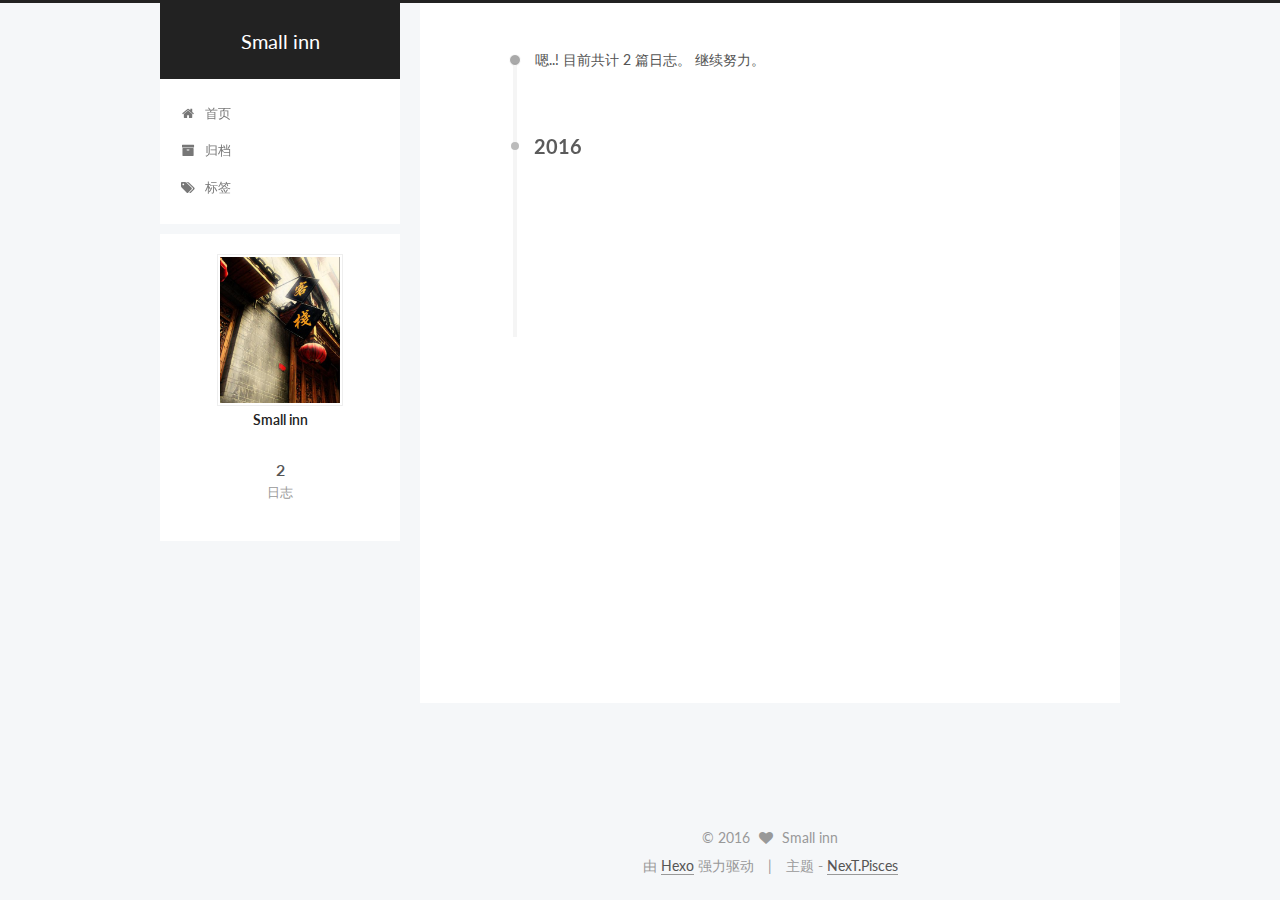
==== commit a77de7c9: "Site updated: 2016-12-31 01:15:47" ====
--- a/archives/index.html
+++ b/archives/index.html
@@ -68,7 +68,7 @@
 <link href="/css/main.css?v=5.0.1" rel="stylesheet" type="text/css" />
 
 
-  <meta name="keywords" content="Small inn, Hellow" />
+  <meta name="keywords" content="Hexo, NexT" />
 
 
 
--- a/css/main.css
+++ b/css/main.css
@@ -1549,7 +1549,7 @@
   width: 4px;
   height: 4px;
   border-radius: 50%;
-  background: #059f3e;
+  background: #8157e8;
 }
 .links-of-blogroll {
   font-size: 13px;
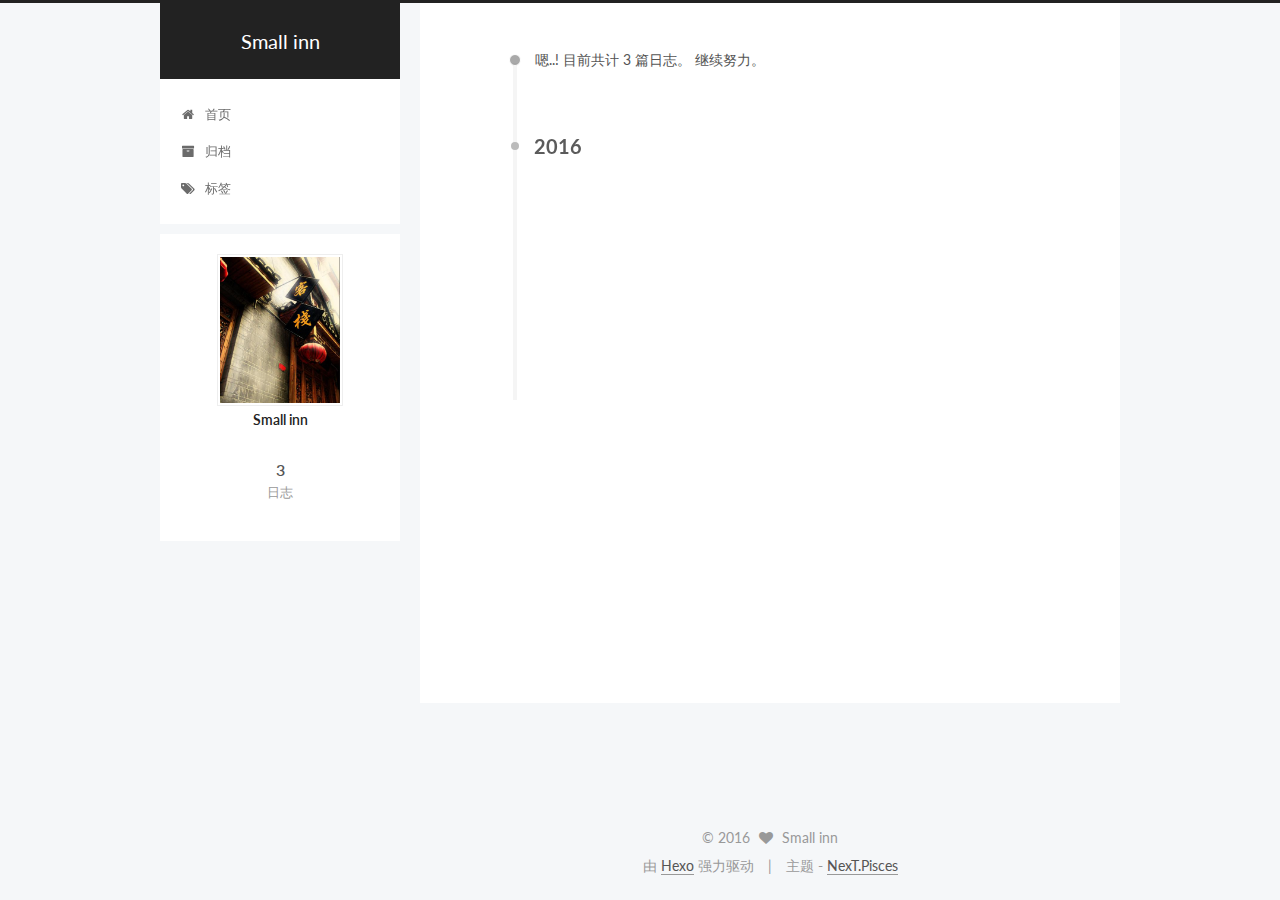
==== commit 136fb966: "Site updated: 2016-12-31 01:53:19" ====
--- a/archives/index.html
+++ b/archives/index.html
@@ -215,7 +215,7 @@
       
         
       
-      嗯..! 目前共计 2 篇日志。 继续努力。
+      嗯..! 目前共计 3 篇日志。 继续努力。
     </span>
 
     
@@ -229,6 +229,43 @@
         <div class="collection-title">
           <h2 class="archive-year motion-element" id="archive-year-2016">2016</h2>
         </div>
+      
+      
+
+      
+
+  <article class="post post-type-normal" itemscope itemtype="http://schema.org/Article">
+    <header class="post-header">
+
+      <h1 class="post-title">
+        
+            <a class="post-title-link" href="/2016/12/31/第二篇博客/" itemprop="url">
+              
+                <span itemprop="name">第二篇博客</span>
+              
+            </a>
+        
+      </h1>
+
+      <div class="post-meta">
+        <time class="post-time" itemprop="dateCreated"
+              datetime="2016-12-31T01:51:09+08:00"
+              content="2016-12-31" >
+          12-31
+        </time>
+      </div>
+
+    </header>
+  </article>
+
+
+
+    
+
+      
+      
+      
+
       
       
 
@@ -341,7 +378,7 @@
         <nav class="site-state motion-element">
           <div class="site-state-item site-state-posts">
             <a href="/archives">
-              <span class="site-state-item-count">2</span>
+              <span class="site-state-item-count">3</span>
               <span class="site-state-item-name">日志</span>
             </a>
           </div>
--- a/css/main.css
+++ b/css/main.css
@@ -1549,7 +1549,7 @@
   width: 4px;
   height: 4px;
   border-radius: 50%;
-  background: #8157e8;
+  background: #fc38ff;
 }
 .links-of-blogroll {
   font-size: 13px;
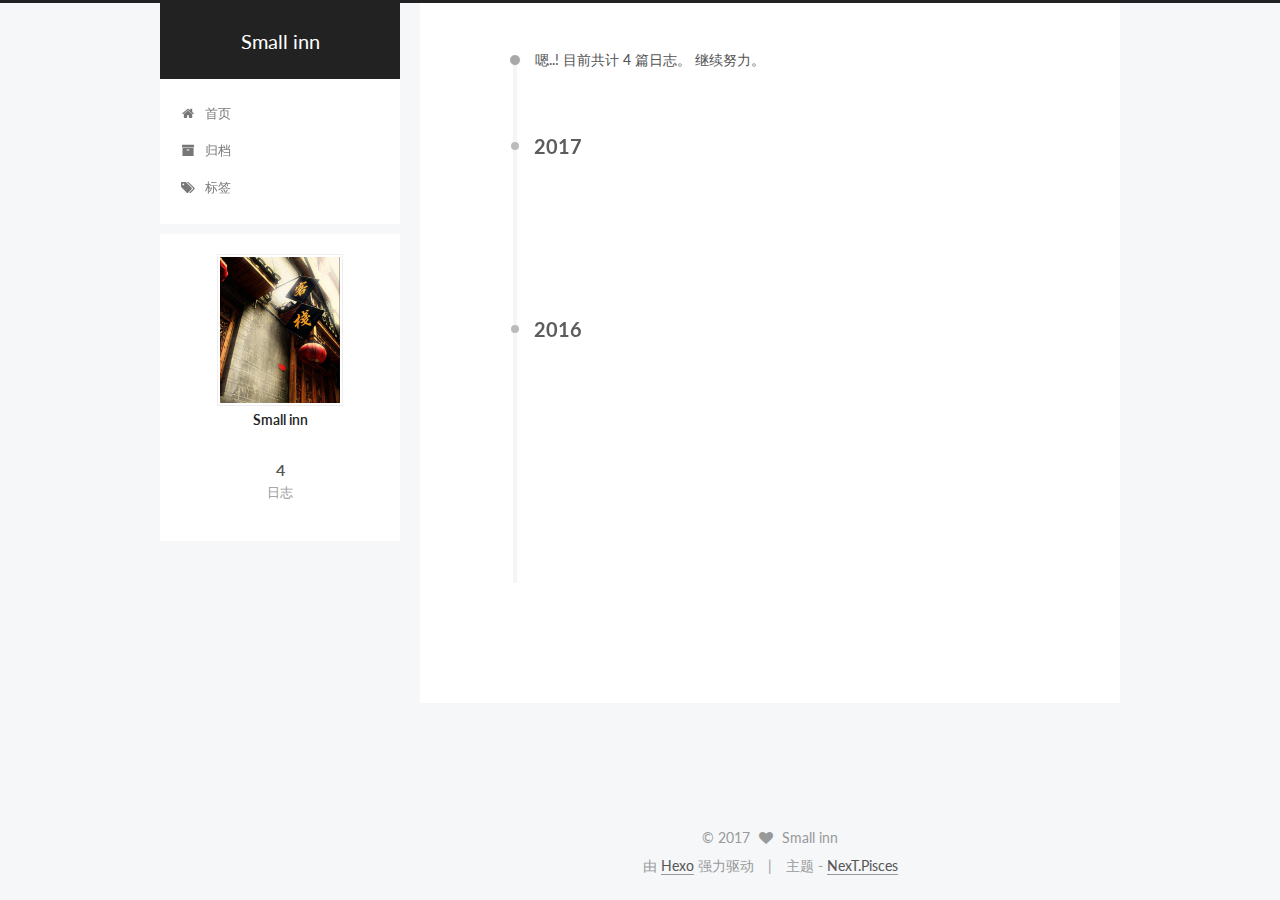
==== commit 6dd788ff: "Site updated: 2017-01-04 20:50:21" ====
--- a/archives/index.html
+++ b/archives/index.html
@@ -215,8 +215,50 @@
       
         
       
-      嗯..! 目前共计 3 篇日志。 继续努力。
+      嗯..! 目前共计 4 篇日志。 继续努力。
     </span>
+
+    
+
+      
+      
+      
+
+      
+        
+        <div class="collection-title">
+          <h2 class="archive-year motion-element" id="archive-year-2017">2017</h2>
+        </div>
+      
+      
+
+      
+
+  <article class="post post-type-normal" itemscope itemtype="http://schema.org/Article">
+    <header class="post-header">
+
+      <h1 class="post-title">
+        
+            <a class="post-title-link" href="/2017/01/04/我的第三篇博客/" itemprop="url">
+              
+                <span itemprop="name">我的第三篇博客</span>
+              
+            </a>
+        
+      </h1>
+
+      <div class="post-meta">
+        <time class="post-time" itemprop="dateCreated"
+              datetime="2017-01-04T20:45:22+08:00"
+              content="2017-01-04" >
+          01-04
+        </time>
+      </div>
+
+    </header>
+  </article>
+
+
 
     
 
@@ -378,7 +420,7 @@
         <nav class="site-state motion-element">
           <div class="site-state-item site-state-posts">
             <a href="/archives">
-              <span class="site-state-item-count">3</span>
+              <span class="site-state-item-count">4</span>
               <span class="site-state-item-name">日志</span>
             </a>
           </div>
@@ -418,7 +460,7 @@
         <div class="copyright" >
   
   &copy; 
-  <span itemprop="copyrightYear">2016</span>
+  <span itemprop="copyrightYear">2017</span>
   <span class="with-love">
     <i class="fa fa-heart"></i>
   </span>
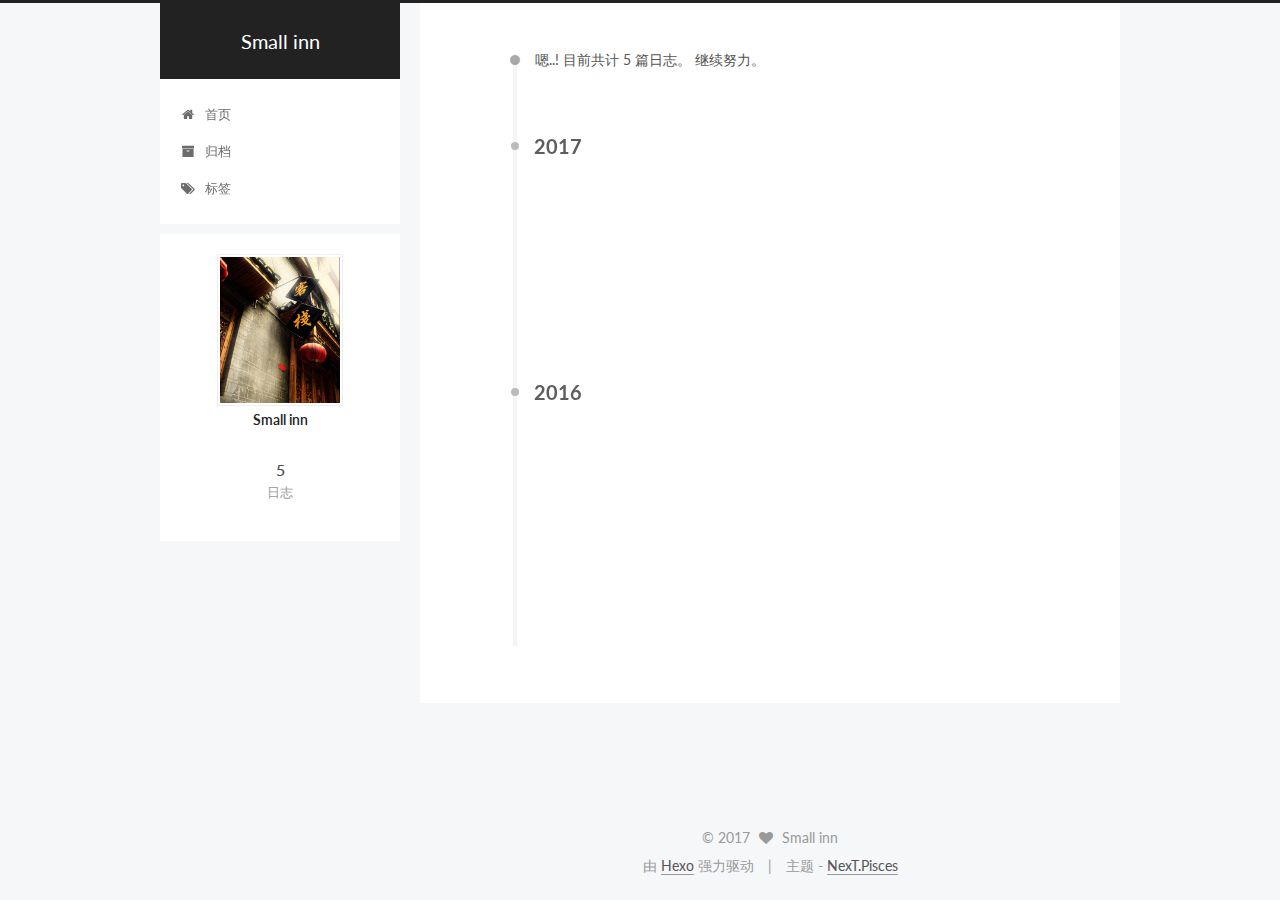
==== commit 21fb392e: "Site updated: 2017-01-13 18:42:12" ====
--- a/archives/index.html
+++ b/archives/index.html
@@ -215,7 +215,7 @@
       
         
       
-      嗯..! 目前共计 4 篇日志。 继续努力。
+      嗯..! 目前共计 5 篇日志。 继续努力。
     </span>
 
     
@@ -229,6 +229,43 @@
         <div class="collection-title">
           <h2 class="archive-year motion-element" id="archive-year-2017">2017</h2>
         </div>
+      
+      
+
+      
+
+  <article class="post post-type-normal" itemscope itemtype="http://schema.org/Article">
+    <header class="post-header">
+
+      <h1 class="post-title">
+        
+            <a class="post-title-link" href="/2017/01/13/Flex伸缩布局-弹性布局/" itemprop="url">
+              
+                <span itemprop="name">Flex伸缩布局(弹性布局)</span>
+              
+            </a>
+        
+      </h1>
+
+      <div class="post-meta">
+        <time class="post-time" itemprop="dateCreated"
+              datetime="2017-01-13T18:32:22+08:00"
+              content="2017-01-13" >
+          01-13
+        </time>
+      </div>
+
+    </header>
+  </article>
+
+
+
+    
+
+      
+      
+      
+
       
       
 
@@ -420,7 +457,7 @@
         <nav class="site-state motion-element">
           <div class="site-state-item site-state-posts">
             <a href="/archives">
-              <span class="site-state-item-count">4</span>
+              <span class="site-state-item-count">5</span>
               <span class="site-state-item-name">日志</span>
             </a>
           </div>
